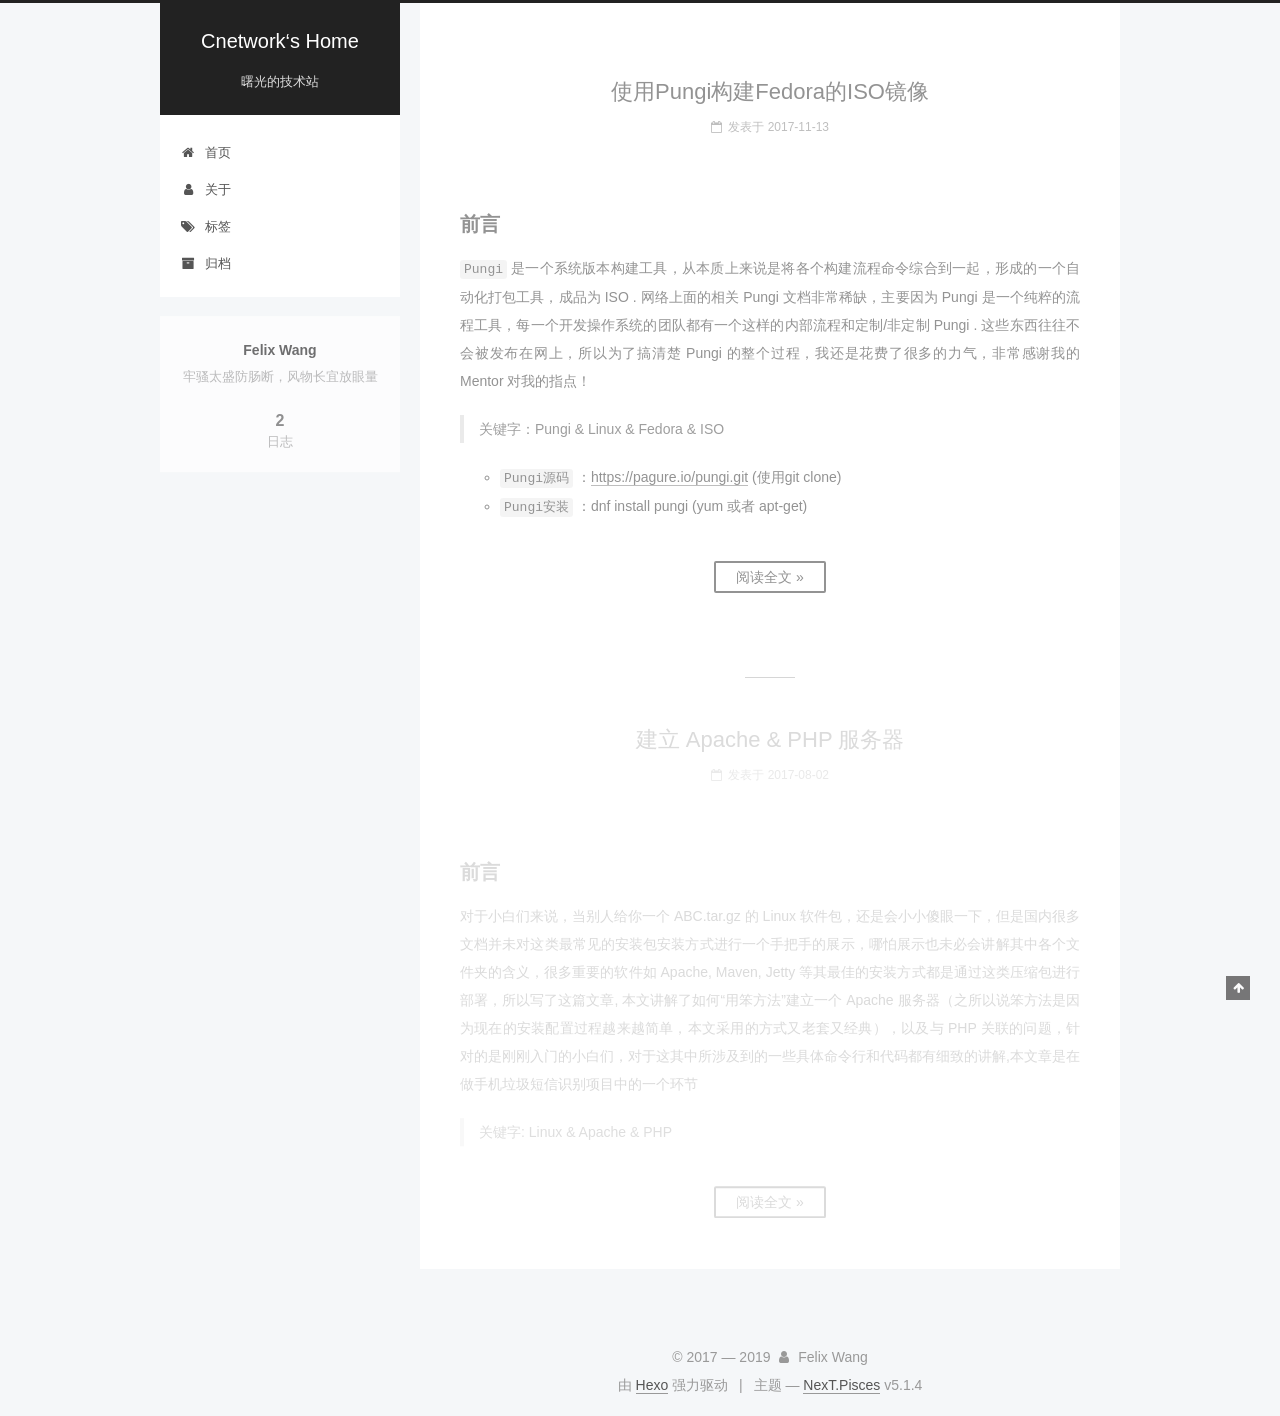
==== index.html @ e79e7ed4 "Site updated: 2019-03-30 02:14:36" ====
<!DOCTYPE html>



  


<html class="theme-next pisces use-motion" lang="zh-Hans">
<head><meta name="generator" content="Hexo 3.8.0">
  <meta charset="UTF-8">
<meta http-equiv="X-UA-Compatible" content="IE=edge">
<meta name="viewport" content="width=device-width, initial-scale=1, maximum-scale=1">
<meta name="theme-color" content="#222">









<meta http-equiv="Cache-Control" content="no-transform">
<meta http-equiv="Cache-Control" content="no-siteapp">
















  
  
  <link href="/lib/fancybox/source/jquery.fancybox.css?v=2.1.5" rel="stylesheet" type="text/css">







<link href="/lib/font-awesome/css/font-awesome.min.css?v=4.6.2" rel="stylesheet" type="text/css">

<link href="/css/main.css?v=5.1.4" rel="stylesheet" type="text/css">


  <link rel="apple-touch-icon" sizes="180x180" href="/images/apple-touch-icon-next.png?v=5.1.4">


  <link rel="icon" type="image/png" sizes="32x32" href="/images/favicon.png?v=5.1.4">


  <link rel="icon" type="image/png" sizes="16x16" href="/images/favicon.png?v=5.1.4">


  <link rel="mask-icon" href="/images/logo.svg?v=5.1.4" color="#222">





  <meta name="keywords" content="Just Run">










<meta name="description" content="牢骚太盛防肠断，风物长宜放眼量">
<meta property="og:type" content="website">
<meta property="og:title" content="Cnetwork‘s Home">
<meta property="og:url" content="http://cnetwork.github.io/index.html">
<meta property="og:site_name" content="Cnetwork‘s Home">
<meta property="og:description" content="牢骚太盛防肠断，风物长宜放眼量">
<meta property="og:locale" content="zh-Hans">
<meta name="twitter:card" content="summary">
<meta name="twitter:title" content="Cnetwork‘s Home">
<meta name="twitter:description" content="牢骚太盛防肠断，风物长宜放眼量">



<script type="text/javascript" id="hexo.configurations">
  var NexT = window.NexT || {};
  var CONFIG = {
    root: '/',
    scheme: 'Pisces',
    version: '5.1.4',
    sidebar: {"position":"left","display":"post","offset":12,"b2t":false,"scrollpercent":false,"onmobile":false},
    fancybox: true,
    tabs: true,
    motion: {"enable":true,"async":false,"transition":{"post_block":"fadeIn","post_header":"slideDownIn","post_body":"slideDownIn","coll_header":"slideLeftIn","sidebar":"slideUpIn"}},
    duoshuo: {
      userId: '0',
      author: '博主'
    },
    algolia: {
      applicationID: '',
      apiKey: '',
      indexName: '',
      hits: {"per_page":10},
      labels: {"input_placeholder":"Search for Posts","hits_empty":"We didn't find any results for the search: ${query}","hits_stats":"${hits} results found in ${time} ms"}
    }
  };
</script>



  <link rel="canonical" href="http://cnetwork.github.io/">





  <title>Cnetwork‘s Home</title>
  








</head>

<body itemscope itemtype="http://schema.org/WebPage" lang="zh-Hans">

  
  
    
  

  <div class="container sidebar-position-left 
  page-home">
    <div class="headband"></div>

    <header id="header" class="header" itemscope itemtype="http://schema.org/WPHeader">
      <div class="header-inner"><div class="site-brand-wrapper">
  <div class="site-meta ">
    

    <div class="custom-logo-site-title">
      <a href="/" class="brand" rel="start">
        <span class="logo-line-before"><i></i></span>
        <span class="site-title">Cnetwork‘s Home</span>
        <span class="logo-line-after"><i></i></span>
      </a>
    </div>
      
        <p class="site-subtitle">曙光的技术站</p>
      
  </div>

  <div class="site-nav-toggle">
    <button>
      <span class="btn-bar"></span>
      <span class="btn-bar"></span>
      <span class="btn-bar"></span>
    </button>
  </div>
</div>

<nav class="site-nav">
  

  
    <ul id="menu" class="menu">
      
        
        <li class="menu-item menu-item-home">
          <a href="/" rel="section">
            
              <i class="menu-item-icon fa fa-fw fa-home"></i> <br>
            
            首页
          </a>
        </li>
      
        
        <li class="menu-item menu-item-about">
          <a href="/about/" rel="section">
            
              <i class="menu-item-icon fa fa-fw fa-user"></i> <br>
            
            关于
          </a>
        </li>
      
        
        <li class="menu-item menu-item-tags">
          <a href="/tags/" rel="section">
            
              <i class="menu-item-icon fa fa-fw fa-tags"></i> <br>
            
            标签
          </a>
        </li>
      
        
        <li class="menu-item menu-item-archives">
          <a href="/archives/" rel="section">
            
              <i class="menu-item-icon fa fa-fw fa-archive"></i> <br>
            
            归档
          </a>
        </li>
      

      
    </ul>
  

  
</nav>



 </div>
    </header>

    <main id="main" class="main">
      <div class="main-inner">
        <div class="content-wrap">
          <div id="content" class="content">
            
  <section id="posts" class="posts-expand">
    
      

  

  
  
  

  <article class="post post-type-normal" itemscope itemtype="http://schema.org/Article">
  
  
  
  <div class="post-block">
    <link itemprop="mainEntityOfPage" href="http://cnetwork.github.io/2017/11/13/使用Pungi构建Fedora的ISO镜像/">

    <span hidden itemprop="author" itemscope itemtype="http://schema.org/Person">
      <meta itemprop="name" content="Felix Wang">
      <meta itemprop="description" content>
      <meta itemprop="image" content="/images/avatar.gif">
    </span>

    <span hidden itemprop="publisher" itemscope itemtype="http://schema.org/Organization">
      <meta itemprop="name" content="Cnetwork‘s Home">
    </span>

    
      <header class="post-header">

        
        
          <h1 class="post-title" itemprop="name headline">
                
                <a class="post-title-link" href="/2017/11/13/使用Pungi构建Fedora的ISO镜像/" itemprop="url">使用Pungi构建Fedora的ISO镜像</a></h1>
        

        <div class="post-meta">
          <span class="post-time">
            
              <span class="post-meta-item-icon">
                <i class="fa fa-calendar-o"></i>
              </span>
              
                <span class="post-meta-item-text">发表于</span>
              
              <time title="创建于" itemprop="dateCreated datePublished" datetime="2017-11-13T00:14:03+08:00">
                2017-11-13
              </time>
            

            

            
          </span>

          

          
            
          

          
          

          

          

          

        </div>
      </header>
    

    
    
    
    <div class="post-body" itemprop="articleBody">

      
      

      
        
          <h2 id="前言"><a href="#前言" class="headerlink" title="前言"></a>前言</h2><p><code>Pungi</code> 是一个系统版本构建工具，从本质上来说是将各个构建流程命令综合到一起，形成的一个自动化打包工具，成品为 ISO . 网络上面的相关 Pungi 文档非常稀缺，主要因为 Pungi 是一个纯粹的流程工具，每一个开发操作系统的团队都有一个这样的内部流程和定制/非定制 Pungi . 这些东西往往不会被发布在网上，所以为了搞清楚 Pungi 的整个过程，我还是花费了很多的力气，非常感谢我的 Mentor 对我的指点！ </p>
<blockquote>
<p>关键字：Pungi &amp; Linux &amp; Fedora &amp; ISO</p>
</blockquote>
<ul>
<li><code>Pungi源码</code> ：<a href="https://pagure.io/pungi.git" target="_blank" rel="noopener">https://pagure.io/pungi.git</a>  (使用git clone)</li>
<li><code>Pungi安装</code> ：dnf install pungi   (yum 或者 apt-get)</li>
</ul>
          <!--noindex-->
          <div class="post-button text-center">
            <a class="btn" href="/2017/11/13/使用Pungi构建Fedora的ISO镜像/#more" rel="contents">
              阅读全文 &raquo;
            </a>
          </div>
          <!--/noindex-->
        
      
    </div>
    
    
    

    

    

    

    <footer class="post-footer">
      

      

      

      
      
        <div class="post-eof"></div>
      
    </footer>
  </div>
  
  
  
  </article>


    
      

  

  
  
  

  <article class="post post-type-normal" itemscope itemtype="http://schema.org/Article">
  
  
  
  <div class="post-block">
    <link itemprop="mainEntityOfPage" href="http://cnetwork.github.io/2017/08/02/建立apache-php服务器/">

    <span hidden itemprop="author" itemscope itemtype="http://schema.org/Person">
      <meta itemprop="name" content="Felix Wang">
      <meta itemprop="description" content>
      <meta itemprop="image" content="/images/avatar.gif">
    </span>

    <span hidden itemprop="publisher" itemscope itemtype="http://schema.org/Organization">
      <meta itemprop="name" content="Cnetwork‘s Home">
    </span>

    
      <header class="post-header">

        
        
          <h1 class="post-title" itemprop="name headline">
                
                <a class="post-title-link" href="/2017/08/02/建立apache-php服务器/" itemprop="url">建立 Apache & PHP 服务器</a></h1>
        

        <div class="post-meta">
          <span class="post-time">
            
              <span class="post-meta-item-icon">
                <i class="fa fa-calendar-o"></i>
              </span>
              
                <span class="post-meta-item-text">发表于</span>
              
              <time title="创建于" itemprop="dateCreated datePublished" datetime="2017-08-02T22:42:35+08:00">
                2017-08-02
              </time>
            

            

            
          </span>

          

          
            
          

          
          

          

          

          

        </div>
      </header>
    

    
    
    
    <div class="post-body" itemprop="articleBody">

      
      

      
        
          <h2 id="前言"><a href="#前言" class="headerlink" title="前言"></a>前言</h2><p>对于小白们来说，当别人给你一个 ABC.tar.gz 的 Linux 软件包，还是会小小傻眼一下，但是国内很多文档并未对这类最常见的安装包安装方式进行一个手把手的展示，哪怕展示也未必会讲解其中各个文件夹的含义，很多重要的软件如 Apache, Maven, Jetty 等其最佳的安装方式都是通过这类压缩包进行部署，所以写了这篇文章, 本文讲解了如何“用笨方法”建立一个 Apache 服务器（之所以说笨方法是因为现在的安装配置过程越来越简单，本文采用的方式又老套又经典），以及与 PHP 关联的问题，针对的是刚刚入门的小白们，对于这其中所涉及到的一些具体命令行和代码都有细致的讲解,本文章是在做手机垃圾短信识别项目中的一个环节</p>
<blockquote>
<p>关键字: Linux &amp; Apache &amp; PHP</p>
</blockquote>
          <!--noindex-->
          <div class="post-button text-center">
            <a class="btn" href="/2017/08/02/建立apache-php服务器/#more" rel="contents">
              阅读全文 &raquo;
            </a>
          </div>
          <!--/noindex-->
        
      
    </div>
    
    
    

    

    

    

    <footer class="post-footer">
      

      

      

      
      
        <div class="post-eof"></div>
      
    </footer>
  </div>
  
  
  
  </article>


    
  </section>

  


          </div>
          


          

        </div>
        
          
  
  <div class="sidebar-toggle">
    <div class="sidebar-toggle-line-wrap">
      <span class="sidebar-toggle-line sidebar-toggle-line-first"></span>
      <span class="sidebar-toggle-line sidebar-toggle-line-middle"></span>
      <span class="sidebar-toggle-line sidebar-toggle-line-last"></span>
    </div>
  </div>

  <aside id="sidebar" class="sidebar">
    
    <div class="sidebar-inner">

      

      

      <section class="site-overview-wrap sidebar-panel sidebar-panel-active">
        <div class="site-overview">
          <div class="site-author motion-element" itemprop="author" itemscope itemtype="http://schema.org/Person">
            
              <p class="site-author-name" itemprop="name">Felix Wang</p>
              <p class="site-description motion-element" itemprop="description">牢骚太盛防肠断，风物长宜放眼量</p>
          </div>

          <nav class="site-state motion-element">

            
              <div class="site-state-item site-state-posts">
              
                <a href="/archives/">
              
                  <span class="site-state-item-count">2</span>
                  <span class="site-state-item-name">日志</span>
                </a>
              </div>
            

            

            

          </nav>

          

          

          
          

          
          

          

        </div>
      </section>

      

      

    </div>
  </aside>


        
      </div>
    </main>

    <footer id="footer" class="footer">
      <div class="footer-inner">
        <div class="copyright">&copy; 2017 &mdash; <span itemprop="copyrightYear">2019</span>
  <span class="with-love">
    <i class="fa fa-user"></i>
  </span>
  <span class="author" itemprop="copyrightHolder">Felix Wang</span>

  
</div>


  <div class="powered-by">由 <a class="theme-link" target="_blank" href="https://hexo.io">Hexo</a> 强力驱动</div>



  <span class="post-meta-divider">|</span>



  <div class="theme-info">主题 &mdash; <a class="theme-link" target="_blank" href="https://github.com/iissnan/hexo-theme-next">NexT.Pisces</a> v5.1.4</div>




        







        
      </div>
    </footer>

    
      <div class="back-to-top">
        <i class="fa fa-arrow-up"></i>
        
      </div>
    

    

  </div>

  

<script type="text/javascript">
  if (Object.prototype.toString.call(window.Promise) !== '[object Function]') {
    window.Promise = null;
  }
</script>









  












  
  
    <script type="text/javascript" src="/lib/jquery/index.js?v=2.1.3"></script>
  

  
  
    <script type="text/javascript" src="/lib/fastclick/lib/fastclick.min.js?v=1.0.6"></script>
  

  
  
    <script type="text/javascript" src="/lib/jquery_lazyload/jquery.lazyload.js?v=1.9.7"></script>
  

  
  
    <script type="text/javascript" src="/lib/velocity/velocity.min.js?v=1.2.1"></script>
  

  
  
    <script type="text/javascript" src="/lib/velocity/velocity.ui.min.js?v=1.2.1"></script>
  

  
  
    <script type="text/javascript" src="/lib/fancybox/source/jquery.fancybox.pack.js?v=2.1.5"></script>
  


  


  <script type="text/javascript" src="/js/src/utils.js?v=5.1.4"></script>

  <script type="text/javascript" src="/js/src/motion.js?v=5.1.4"></script>



  
  


  <script type="text/javascript" src="/js/src/affix.js?v=5.1.4"></script>

  <script type="text/javascript" src="/js/src/schemes/pisces.js?v=5.1.4"></script>



  

  


  <script type="text/javascript" src="/js/src/bootstrap.js?v=5.1.4"></script>



  


  




	





  





  












  





  

  

  

  
  

  

  

  

</body>
</html>
---- css/main.css ----
/* normalize.css v3.0.2 | MIT License | git.io/normalize */
html {
  font-family: sans-serif; /* 1 */
  -ms-text-size-adjust: 100%; /* 2 */
  -webkit-text-size-adjust: 100%; /* 2 */
}
body {
  margin: 0;
}
article,
aside,
details,
figcaption,
figure,
footer,
header,
hgroup,
main,
menu,
nav,
section,
summary {
  display: block;
}
audio,
canvas,
progress,
video {
  display: inline-block; /* 1 */
  vertical-align: baseline; /* 2 */
}
audio:not([controls]) {
  display: none;
  height: 0;
}
[hidden],
template {
  display: none;
}
a {
  background-color: transparent;
}
a:active,
a:hover {
  outline: 0;
}
abbr[title] {
  border-bottom: 1px dotted;
}
b,
strong {
  font-weight: bold;
}
dfn {
  font-style: italic;
}
h1 {
  font-size: 2em;
  margin: 0.67em 0;
}
mark {
  background: #ff0;
  color: #000;
}
small {
  font-size: 80%;
}
sub,
sup {
  font-size: 75%;
  line-height: 0;
  position: relative;
  vertical-align: baseline;
}
sup {
  top: -0.5em;
}
sub {
  bottom: -0.25em;
}
img {
  border: 0;
}
svg:not(:root) {
  overflow: hidden;
}
figure {
  margin: 1em 40px;
}
hr {
  -moz-box-sizing: content-box;
  box-sizing: content-box;
  height: 0;
}
pre {
  overflow: auto;
}
code,
kbd,
pre,
samp {
  font-family: monospace, monospace;
  font-size: 1em;
}
button,
input,
optgroup,
select,
textarea {
  color: inherit; /* 1 */
  font: inherit; /* 2 */
  margin: 0; /* 3 */
}
button {
  overflow: visible;
}
button,
select {
  text-transform: none;
}
button,
html input[type="button"],
input[type="reset"],
input[type="submit"] {
  -webkit-appearance: button; /* 2 */
  cursor: pointer; /* 3 */
}
button[disabled],
html input[disabled] {
  cursor: default;
}
button::-moz-focus-inner,
input::-moz-focus-inner {
  border: 0;
  padding: 0;
}
input {
  line-height: normal;
}
input[type="checkbox"],
input[type="radio"] {
  box-sizing: border-box; /* 1 */
  padding: 0; /* 2 */
}
input[type="number"]::-webkit-inner-spin-button,
input[type="number"]::-webkit-outer-spin-button {
  height: auto;
}
input[type="search"] {
  -webkit-appearance: textfield; /* 1 */
  -moz-box-sizing: content-box;
  -webkit-box-sizing: content-box; /* 2 */
  box-sizing: content-box;
}
input[type="search"]::-webkit-search-cancel-button,
input[type="search"]::-webkit-search-decoration {
  -webkit-appearance: none;
}
fieldset {
  border: 1px solid #c0c0c0;
  margin: 0 2px;
  padding: 0.35em 0.625em 0.75em;
}
legend {
  border: 0; /* 1 */
  padding: 0; /* 2 */
}
textarea {
  overflow: auto;
}
optgroup {
  font-weight: bold;
}
table {
  border-collapse: collapse;
  border-spacing: 0;
}
td,
th {
  padding: 0;
}
::selection {
  background: #262a30;
  color: #fff;
}
body {
  position: relative;
  font-family: 'Lato', "PingFang SC", "Microsoft YaHei", sans-serif;
  font-size: 14px;
  line-height: 2;
  color: #555;
  background: #f5f7f9;
}
@media (max-width: 767px) {
  body {
    padding-right: 0 !important;
  }
}
@media (min-width: 768px) and (max-width: 991px) {
  body {
    padding-right: 0 !important;
  }
}
@media (min-width: 1600px) {
  body {
    font-size: 16px;
  }
}
h1,
h2,
h3,
h4,
h5,
h6 {
  margin: 0;
  padding: 0;
  font-weight: bold;
  line-height: 1.5;
  font-family: 'Lato', "PingFang SC", "Microsoft YaHei", sans-serif;
}
h2,
h3,
h4,
h5,
h6 {
  margin: 20px 0 15px;
}
h1 {
  font-size: 22px;
}
@media (max-width: 767px) {
  h1 {
    font-size: 18px;
  }
}
h2 {
  font-size: 20px;
}
@media (max-width: 767px) {
  h2 {
    font-size: 16px;
  }
}
h3 {
  font-size: 18px;
}
@media (max-width: 767px) {
  h3 {
    font-size: 14px;
  }
}
h4 {
  font-size: 16px;
}
@media (max-width: 767px) {
  h4 {
    font-size: 12px;
  }
}
h5 {
  font-size: 14px;
}
@media (max-width: 767px) {
  h5 {
    font-size: 10px;
  }
}
h6 {
  font-size: 12px;
}
@media (max-width: 767px) {
  h6 {
    font-size: 8px;
  }
}
p {
  margin: 0 0 20px 0;
}
a {
  color: #555;
  text-decoration: none;
  outline: none;
  border-bottom: 1px solid #999;
  word-wrap: break-word;
}
a:hover {
  color: #222;
  border-bottom-color: #222;
}
blockquote {
  margin: 0;
  padding: 0;
}
img {
  display: block;
  margin: auto;
  max-width: 100%;
  height: auto;
}
hr {
  margin: 40px 0;
  height: 3px;
  border: none;
  background-color: #ddd;
  background-image: repeating-linear-gradient(-45deg, #fff, #fff 4px, transparent 4px, transparent 8px);
}
blockquote {
  padding: 0 15px;
  color: #666;
  border-left: 4px solid #ddd;
}
blockquote cite::before {
  content: "-";
  padding: 0 5px;
}
dt {
  font-weight: 700;
}
dd {
  margin: 0;
  padding: 0;
}
kbd {
  border: 1px solid #ccc;
  border-radius: 0.2em;
  box-shadow: 0.1em 0.1em 0.2em rgba(0,0,0,0.1);
  background-color: #f9f9f9;
  font-family: inherit;
  background-image: -webkit-linear-gradient(top, #eee, #fff, #eee);
  padding: 0.1em 0.3em;
  white-space: nowrap;
}
.text-left {
  text-align: left;
}
.text-center {
  text-align: center;
}
.text-right {
  text-align: right;
}
.text-justify {
  text-align: justify;
}
.text-nowrap {
  white-space: nowrap;
}
.text-lowercase {
  text-transform: lowercase;
}
.text-uppercase {
  text-transform: uppercase;
}
.text-capitalize {
  text-transform: capitalize;
}
.center-block {
  display: block;
  margin-left: auto;
  margin-right: auto;
}
.clearfix:before,
.clearfix:after {
  content: " ";
  display: table;
}
.clearfix:after {
  clear: both;
}
.pullquote {
  width: 45%;
}
.pullquote.left {
  float: left;
  margin-left: 5px;
  margin-right: 10px;
}
.pullquote.right {
  float: right;
  margin-left: 10px;
  margin-right: 5px;
}
.affix.affix.affix {
  position: fixed;
}
.translation {
  margin-top: -20px;
  font-size: 14px;
  color: #999;
}
.scrollbar-measure {
  width: 100px;
  height: 100px;
  overflow: scroll;
  position: absolute;
  top: -9999px;
}
.use-motion .motion-element {
  opacity: 0;
}
table {
  margin: 20px 0;
  width: 100%;
  border-collapse: collapse;
  border-spacing: 0;
  border: 1px solid #ddd;
  font-size: 14px;
  table-layout: fixed;
  word-wrap: break-all;
}
table>tbody>tr:nth-of-type(odd) {
  background-color: #f9f9f9;
}
table>tbody>tr:hover {
  background-color: #f5f5f5;
}
caption,
th,
td {
  padding: 8px;
  text-align: left;
  vertical-align: middle;
  font-weight: normal;
}
th,
td {
  border-bottom: 3px solid #ddd;
  border-right: 1px solid #eee;
}
th {
  padding-bottom: 10px;
  font-weight: 700;
}
td {
  border-bottom-width: 1px;
}
html,
body {
  height: 100%;
}
.container {
  position: relative;
  min-height: 100%;
}
.header-inner {
  margin: 0 auto;
  padding: 100px 0 70px;
  width: 700px;
}
@media (min-width: 1600px) {
  .container .header-inner {
    width: 900px;
  }
}
.main {
  padding-bottom: 150px;
}
.main-inner {
  margin: 0 auto;
  width: 700px;
}
@media (min-width: 1600px) {
  .container .main-inner {
    width: 900px;
  }
}
.footer {
  position: absolute;
  left: 0;
  bottom: 0;
  width: 100%;
  min-height: 50px;
}
.footer-inner {
  box-sizing: border-box;
  margin: 20px auto;
  width: 700px;
}
@media (min-width: 1600px) {
  .container .footer-inner {
    width: 900px;
  }
}
pre,
.highlight {
  overflow: auto;
  margin: 20px 0;
  padding: 0;
  font-size: 13px;
  color: #4d4d4c;
  background: #f7f7f7;
  line-height: 1.6;
}
pre,
code {
  font-family: consolas, Menlo, "PingFang SC", "Microsoft YaHei", monospace;
}
code {
  padding: 2px 4px;
  word-wrap: break-word;
  color: #555;
  background: #eee;
  border-radius: 3px;
  font-size: 13px;
}
pre {
  padding: 10px;
}
pre code {
  padding: 0;
  color: #4d4d4c;
  background: none;
  text-shadow: none;
}
.highlight {
  border-radius: 1px;
}
.highlight pre {
  border: none;
  margin: 0;
  padding: 10px 0;
}
.highlight table {
  margin: 0;
  width: auto;
  border: none;
}
.highlight td {
  border: none;
  padding: 0;
}
.highlight figcaption {
  font-size: 1em;
  color: #4d4d4c;
  line-height: 1em;
  margin-bottom: 1em;
}
.highlight figcaption:before,
.highlight figcaption:after {
  content: " ";
  display: table;
}
.highlight figcaption:after {
  clear: both;
}
.highlight figcaption a {
  float: right;
  color: #4d4d4c;
}
.highlight figcaption a:hover {
  border-bottom-color: #4d4d4c;
}
.highlight .gutter pre {
  padding-left: 10px;
  padding-right: 10px;
  color: #869194;
  text-align: right;
  background-color: #eff2f3;
}
.highlight .code pre {
  width: 100%;
  padding-left: 10px;
  padding-right: 10px;
  background-color: #f7f7f7;
}
.highlight .line {
  height: 20px;
}
.gutter {
  -webkit-user-select: none;
  -moz-user-select: none;
  -ms-user-select: none;
  user-select: none;
}
.gist table {
  width: auto;
}
.gist table td {
  border: none;
}
pre .deletion {
  background: #fdd;
}
pre .addition {
  background: #dfd;
}
pre .meta {
  color: #8959a8;
}
pre .comment {
  color: #8e908c;
}
pre .variable,
pre .attribute,
pre .tag,
pre .regexp,
pre .ruby .constant,
pre .xml .tag .title,
pre .xml .pi,
pre .xml .doctype,
pre .html .doctype,
pre .css .id,
pre .css .class,
pre .css .pseudo {
  color: #c82829;
}
pre .number,
pre .preprocessor,
pre .built_in,
pre .literal,
pre .params,
pre .constant,
pre .command {
  color: #f5871f;
}
pre .ruby .class .title,
pre .css .rules .attribute,
pre .string,
pre .value,
pre .inheritance,
pre .header,
pre .ruby .symbol,
pre .xml .cdata,
pre .special,
pre .number,
pre .formula {
  color: #718c00;
}
pre .title,
pre .css .hexcolor {
  color: #3e999f;
}
pre .function,
pre .python .decorator,
pre .python .title,
pre .ruby .function .title,
pre .ruby .title .keyword,
pre .perl .sub,
pre .javascript .title,
pre .coffeescript .title {
  color: #4271ae;
}
pre .keyword,
pre .javascript .function {
  color: #8959a8;
}
.full-image.full-image.full-image.full-image {
  border: none;
  max-width: 100%;
  width: auto;
  margin: 20px auto 25px;
}
@media (min-width: 992px) {
  .full-image.full-image.full-image.full-image {
    max-width: none;
    width: 118%;
    margin: 0 -9%;
  }
}
.blockquote-center,
.page-home .post-type-quote blockquote,
.page-post-detail .post-type-quote blockquote {
  position: relative;
  margin: 40px 0;
  padding: 0;
  border-left: none;
  text-align: center;
}
.blockquote-center::before,
.page-home .post-type-quote blockquote::before,
.page-post-detail .post-type-quote blockquote::before,
.blockquote-center::after,
.page-home .post-type-quote blockquote::after,
.page-post-detail .post-type-quote blockquote::after {
  position: absolute;
  content: ' ';
  display: block;
  width: 100%;
  height: 24px;
  opacity: 0.2;
  background-repeat: no-repeat;
  background-position: 0 -6px;
  background-size: 22px 22px;
}
.blockquote-center::before,
.page-home .post-type-quote blockquote::before,
.page-post-detail .post-type-quote blockquote::before {
  top: -20px;
  background-image: url("../images/quote-l.svg");
  border-top: 1px solid #ccc;
}
.blockquote-center::after,
.page-home .post-type-quote blockquote::after,
.page-post-detail .post-type-quote blockquote::after {
  bottom: -20px;
  background-image: url("../images/quote-r.svg");
  border-bottom: 1px solid #ccc;
  background-position: 100% 8px;
}
.blockquote-center p,
.page-home .post-type-quote blockquote p,
.page-post-detail .post-type-quote blockquote p,
.blockquote-center div,
.page-home .post-type-quote blockquote div,
.page-post-detail .post-type-quote blockquote div {
  text-align: center;
}
.post .post-body .group-picture img {
  box-sizing: border-box;
  padding: 0 3px;
  border: none;
}
.post .group-picture-row {
  overflow: hidden;
  margin-top: 6px;
}
.post .group-picture-row:first-child {
  margin-top: 0;
}
.post .group-picture-column {
  float: left;
}
.page-post-detail .post-body .group-picture-column {
  float: none;
  margin-top: 10px;
  width: auto !important;
}
.page-post-detail .post-body .group-picture-column img {
  margin: 0 auto;
}
.page-archive .group-picture-container {
  overflow: hidden;
}
.page-archive .group-picture-row {
  float: left;
}
.page-archive .group-picture-row:first-child {
  margin-top: 6px;
}
.page-archive .group-picture-column {
  max-width: 150px;
  max-height: 150px;
}
.post-body .note {
  position: relative;
  padding: 15px;
  margin-bottom: 20px;
  border: 1px solid #eee;
  border-left-width: 5px;
  border-radius: 3px;
}
.post-body .note h2,
.post-body .note h3,
.post-body .note h4,
.post-body .note h5,
.post-body .note h6 {
  margin-top: 0;
  margin-bottom: 0;
  border-bottom: initial;
  padding-top: 0 !important;
}
.post-body .note p:first-child,
.post-body .note ul:first-child,
.post-body .note ol:first-child,
.post-body .note table:first-child,
.post-body .note pre:first-child,
.post-body .note blockquote:first-child {
  margin-top: 0;
}
.post-body .note p:last-child,
.post-body .note ul:last-child,
.post-body .note ol:last-child,
.post-body .note table:last-child,
.post-body .note pre:last-child,
.post-body .note blockquote:last-child {
  margin-bottom: 0;
}
.post-body .note.default {
  border-left-color: #777;
}
.post-body .note.default h2,
.post-body .note.default h3,
.post-body .note.default h4,
.post-body .note.default h5,
.post-body .note.default h6 {
  color: #777;
}
.post-body .note.primary {
  border-left-color: #6f42c1;
}
.post-body .note.primary h2,
.post-body .note.primary h3,
.post-body .note.primary h4,
.post-body .note.primary h5,
.post-body .note.primary h6 {
  color: #6f42c1;
}
.post-body .note.info {
  border-left-color: #428bca;
}
.post-body .note.info h2,
.post-body .note.info h3,
.post-body .note.info h4,
.post-body .note.info h5,
.post-body .note.info h6 {
  color: #428bca;
}
.post-body .note.success {
  border-left-color: #5cb85c;
}
.post-body .note.success h2,
.post-body .note.success h3,
.post-body .note.success h4,
.post-body .note.success h5,
.post-body .note.success h6 {
  color: #5cb85c;
}
.post-body .note.warning {
  border-left-color: #f0ad4e;
}
.post-body .note.warning h2,
.post-body .note.warning h3,
.post-body .note.warning h4,
.post-body .note.warning h5,
.post-body .note.warning h6 {
  color: #f0ad4e;
}
.post-body .note.danger {
  border-left-color: #d9534f;
}
.post-body .note.danger h2,
.post-body .note.danger h3,
.post-body .note.danger h4,
.post-body .note.danger h5,
.post-body .note.danger h6 {
  color: #d9534f;
}
.post-body .label {
  display: inline;
  padding: 0 2px;
  white-space: nowrap;
}
.post-body .label.default {
  background-color: #f0f0f0;
}
.post-body .label.primary {
  background-color: #efe6f7;
}
.post-body .label.info {
  background-color: #e5f2f8;
}
.post-body .label.success {
  background-color: #e7f4e9;
}
.post-body .label.warning {
  background-color: #fcf6e1;
}
.post-body .label.danger {
  background-color: #fae8eb;
}
.post-body .tabs {
  position: relative;
  display: block;
  margin-bottom: 20px;
  padding-top: 10px;
}
.post-body .tabs ul.nav-tabs {
  margin: 0;
  padding: 0;
  display: flex;
  margin-bottom: -1px;
}
@media (max-width: 413px) {
  .post-body .tabs ul.nav-tabs {
    display: block;
    margin-bottom: 5px;
  }
}
.post-body .tabs ul.nav-tabs li.tab {
  list-style-type: none !important;
  margin: 0 0.25em 0 0;
  border-top: 3px solid transparent;
  border-left: 1px solid transparent;
  border-right: 1px solid transparent;
}
@media (max-width: 413px) {
  .post-body .tabs ul.nav-tabs li.tab {
    margin: initial;
    border-top: 1px solid transparent;
    border-left: 3px solid transparent;
    border-right: 1px solid transparent;
    border-bottom: 1px solid transparent;
  }
}
.post-body .tabs ul.nav-tabs li.tab a {
  outline: 0;
  border-bottom: initial;
  display: block;
  line-height: 1.8em;
  padding: 0.25em 0.75em;
  transition-duration: 0.2s;
  transition-timing-function: ease-out;
  transition-delay: 0s;
}
.post-body .tabs ul.nav-tabs li.tab a i {
  width: 1.285714285714286em;
}
.post-body .tabs ul.nav-tabs li.tab.active {
  border-top: 3px solid #fc6423;
  border-left: 1px solid #ddd;
  border-right: 1px solid #ddd;
  background-color: #fff;
}
@media (max-width: 413px) {
  .post-body .tabs ul.nav-tabs li.tab.active {
    border-top: 1px solid #ddd;
    border-left: 3px solid #fc6423;
    border-right: 1px solid #ddd;
    border-bottom: 1px solid #ddd;
  }
}
.post-body .tabs ul.nav-tabs li.tab.active a {
  cursor: default;
  color: #555;
}
.post-body .tabs .tab-content {
  background-color: #fff;
}
.post-body .tabs .tab-content .tab-pane {
  border: 1px solid #ddd;
  padding: 20px 20px 0 20px;
}
.post-body .tabs .tab-content .tab-pane:not(.active) {
  display: none !important;
}
.post-body .tabs .tab-content .tab-pane.active {
  display: block !important;
}
.btn {
  display: inline-block;
  padding: 0 20px;
  font-size: 14px;
  color: #555;
  background: #fff;
  border: 2px solid #555;
  text-decoration: none;
  border-radius: 2px;
  transition-property: background-color;
  transition-duration: 0.2s;
  transition-timing-function: ease-in-out;
  transition-delay: 0s;
  line-height: 2;
}
.btn:hover {
  border-color: #222;
  color: #fff;
  background: #222;
}
.btn +.btn {
  margin: 0 0 8px 8px;
}
.btn .fa-fw {
  width: 1.285714285714286em;
  text-align: left;
}
.btn-bar {
  display: block;
  width: 22px;
  height: 2px;
  background: #555;
  border-radius: 1px;
}
.btn-bar+.btn-bar {
  margin-top: 4px;
}
.pagination {
  margin: 120px 0 40px;
  text-align: center;
  border-top: 1px solid #eee;
}
.page-number-basic,
.pagination .prev,
.pagination .next,
.pagination .page-number,
.pagination .space {
  display: inline-block;
  position: relative;
  top: -1px;
  margin: 0 10px;
  padding: 0 11px;
}
@media (max-width: 767px) {
  .page-number-basic,
  .pagination .prev,
  .pagination .next,
  .pagination .page-number,
  .pagination .space {
    margin: 0 5px;
  }
}
.pagination .prev,
.pagination .next,
.pagination .page-number {
  border-bottom: 0;
  border-top: 1px solid #eee;
  transition-property: border-color;
  transition-duration: 0.2s;
  transition-timing-function: ease-in-out;
  transition-delay: 0s;
}
.pagination .prev:hover,
.pagination .next:hover,
.pagination .page-number:hover {
  border-top-color: #222;
}
.pagination .space {
  padding: 0;
  margin: 0;
}
.pagination .prev {
  margin-left: 0;
}
.pagination .next {
  margin-right: 0;
}
.pagination .page-number.current {
  color: #fff;
  background: #ccc;
  border-top-color: #ccc;
}
@media (max-width: 767px) {
  .pagination {
    border-top: none;
  }
  .pagination .prev,
  .pagination .next,
  .pagination .page-number {
    margin-bottom: 10px;
    border-top: 0;
    border-bottom: 1px solid #eee;
    padding: 0 10px;
  }
  .pagination .prev:hover,
  .pagination .next:hover,
  .pagination .page-number:hover {
    border-bottom-color: #222;
  }
}
.comments {
  margin: 60px 20px 0;
}
.tag-cloud {
  text-align: center;
}
.tag-cloud a {
  display: inline-block;
  margin: 10px;
}
.back-to-top {
  box-sizing: border-box;
  position: fixed;
  bottom: -100px;
  right: 30px;
  z-index: 1050;
  padding: 0 6px;
  width: 24px;
  background: #222;
  font-size: 12px;
  opacity: 0.6;
  color: #fff;
  cursor: pointer;
  text-align: center;
  -webkit-transform: translateZ(0);
  transition-property: bottom;
  transition-duration: 0.2s;
  transition-timing-function: ease-in-out;
  transition-delay: 0s;
}
@media (min-width: 768px) and (max-width: 991px) {
  .back-to-top {
    display: none !important;
  }
}
@media (max-width: 767px) {
  .back-to-top {
    display: none !important;
  }
}
.back-to-top.back-to-top-on {
  bottom: 30px;
}
.header {
  background: transparent;
}
.header-inner {
  position: relative;
}
.headband {
  height: 3px;
  background: #222;
}
.site-meta {
  margin: 0;
  text-align: center;
}
@media (max-width: 767px) {
  .site-meta {
    text-align: center;
  }
}
.brand {
  position: relative;
  display: inline-block;
  padding: 0 40px;
  color: #fff;
  background: #222;
  border-bottom: none;
}
.brand:hover {
  color: #fff;
}
.logo {
  display: inline-block;
  margin-right: 5px;
  line-height: 36px;
  vertical-align: top;
}
.site-title {
  display: inline-block;
  vertical-align: top;
  line-height: 36px;
  font-size: 20px;
  font-weight: normal;
  font-family: 'Lato', "PingFang SC", "Microsoft YaHei", sans-serif;
}
.site-subtitle {
  margin-top: 10px;
  font-size: 13px;
  color: #ddd;
}
.use-motion .brand {
  opacity: 0;
}
.use-motion .logo,
.use-motion .site-title,
.use-motion .site-subtitle {
  opacity: 0;
  position: relative;
  top: -10px;
}
.site-nav-toggle {
  display: none;
  position: absolute;
  top: 10px;
  left: 10px;
}
@media (max-width: 767px) {
  .site-nav-toggle {
    display: block;
  }
}
.site-nav-toggle button {
  margin-top: 2px;
  padding: 9px 10px;
  background: transparent;
  border: none;
}
@media (max-width: 767px) {
  .site-nav {
    display: none;
    margin: 0 -10px;
    padding: 0 10px;
    clear: both;
    border-top: 1px solid #ddd;
  }
}
@media (min-width: 768px) and (max-width: 991px) {
  .site-nav {
    display: block !important;
  }
}
@media (min-width: 992px) {
  .site-nav {
    display: block !important;
  }
}
.menu {
  margin-top: 20px;
  padding-left: 0;
  text-align: center;
}
.menu .menu-item {
  display: inline-block;
  margin: 0 10px;
  list-style: none;
}
@media screen and (max-width: 767px) {
  .menu .menu-item {
    margin-top: 10px;
  }
}
.menu .menu-item a {
  display: block;
  font-size: 13px;
  line-height: inherit;
  border-bottom: 1px solid transparent;
  transition-property: border-color;
  transition-duration: 0.2s;
  transition-timing-function: ease-in-out;
  transition-delay: 0s;
}
.menu .menu-item a:hover,
.menu-item-active a {
  border-bottom-color: #222;
}
.menu .menu-item .fa {
  margin-right: 5px;
}
.use-motion .menu-item {
  opacity: 0;
}
.post-body {
  font-family: 'Lato', "PingFang SC", "Microsoft YaHei", sans-serif;
}
@media (max-width: 767px) {
  .post-body {
    word-break: break-word;
  }
}
.post-body .fancybox img {
  display: block !important;
  margin: 0 auto;
  cursor: pointer;
  cursor: zoom-in;
  cursor: -webkit-zoom-in;
}
.post-body .image-caption,
.post-body .figure .caption {
  margin: -20px auto 15px;
  text-align: center;
  font-size: 14px;
  color: #999;
  font-weight: bold;
  line-height: 1;
}
.post-sticky-flag {
  display: inline-block;
  font-size: 16px;
  -ms-transform: rotate(30deg);
  -webkit-transform: rotate(30deg);
  -moz-transform: rotate(30deg);
  -ms-transform: rotate(30deg);
  -o-transform: rotate(30deg);
  transform: rotate(30deg);
}
.use-motion .post-block,
.use-motion .pagination,
.use-motion .comments {
  opacity: 0;
}
.use-motion .post-header {
  opacity: 0;
}
.use-motion .post-body {
  opacity: 0;
}
.use-motion .collection-title {
  opacity: 0;
}
.posts-expand {
  padding-top: 40px;
}
@media (max-width: 767px) {
  .posts-expand {
    margin: 0 20px;
  }
  .post-body pre .gutter pre {
    padding-right: 10px;
  }
  .post-body .highlight {
    margin-left: 0px;
    margin-right: 0px;
    padding: 0;
  }
  .post-body .highlight .gutter pre {
    padding-right: 10px;
  }
}
@media (min-width: 992px) {
  .posts-expand .post-body {
    text-align: justify;
  }
}
.posts-expand .post-body h2,
.posts-expand .post-body h3,
.posts-expand .post-body h4,
.posts-expand .post-body h5,
.posts-expand .post-body h6 {
  padding-top: 10px;
}
.posts-expand .post-body h2 .header-anchor,
.posts-expand .post-body h3 .header-anchor,
.posts-expand .post-body h4 .header-anchor,
.posts-expand .post-body h5 .header-anchor,
.posts-expand .post-body h6 .header-anchor {
  float: right;
  margin-left: 10px;
  color: #ccc;
  border-bottom-style: none;
  visibility: hidden;
}
.posts-expand .post-body h2 .header-anchor:hover,
.posts-expand .post-body h3 .header-anchor:hover,
.posts-expand .post-body h4 .header-anchor:hover,
.posts-expand .post-body h5 .header-anchor:hover,
.posts-expand .post-body h6 .header-anchor:hover {
  color: inherit;
}
.posts-expand .post-body h2:hover .header-anchor,
.posts-expand .post-body h3:hover .header-anchor,
.posts-expand .post-body h4:hover .header-anchor,
.posts-expand .post-body h5:hover .header-anchor,
.posts-expand .post-body h6:hover .header-anchor {
  visibility: visible;
}
.posts-expand .post-body ul li {
  list-style: circle;
}
.posts-expand .post-body img {
  box-sizing: border-box;
  margin: auto;
  padding: 3px;
  border: 1px solid #ddd;
}
.posts-expand .post-body .fancybox img {
  margin: 0 auto 25px;
}
@media (max-width: 767px) {
  .posts-collapse {
    margin: 0 20px;
  }
  .posts-collapse .post-title,
  .posts-collapse .post-meta {
    display: block;
    width: auto;
    text-align: left;
  }
}
.posts-collapse {
  position: relative;
  z-index: 1010;
  margin-left: 55px;
}
.posts-collapse::after {
  content: " ";
  position: absolute;
  top: 20px;
  left: 0;
  margin-left: -2px;
  width: 4px;
  height: 100%;
  background: #f5f5f5;
  z-index: -1;
}
@media (max-width: 767px) {
  .posts-collapse {
    margin: 0 20px;
  }
}
.posts-collapse .collection-title {
  position: relative;
  margin: 60px 0;
}
.posts-collapse .collection-title h1,
.posts-collapse .collection-title h2 {
  margin-left: 20px;
}
.posts-collapse .collection-title small {
  color: #bbb;
  margin-left: 5px;
}
.posts-collapse .collection-title::before {
  content: " ";
  position: absolute;
  left: 0;
  top: 50%;
  margin-left: -4px;
  margin-top: -4px;
  width: 8px;
  height: 8px;
  background: #bbb;
  border-radius: 50%;
}
.posts-collapse .post {
  margin: 30px 0;
}
.posts-collapse .post-header {
  position: relative;
  transition-duration: 0.2s;
  transition-timing-function: ease-in-out;
  transition-delay: 0s;
  transition-property: border;
  border-bottom: 1px dashed #ccc;
}
.posts-collapse .post-header::before {
  content: " ";
  position: absolute;
  left: 0;
  top: 12px;
  width: 6px;
  height: 6px;
  margin-left: -4px;
  background: #bbb;
  border-radius: 50%;
  border: 1px solid #fff;
  transition-duration: 0.2s;
  transition-timing-function: ease-in-out;
  transition-delay: 0s;
  transition-property: background;
}
.posts-collapse .post-header:hover {
  border-bottom-color: #666;
}
.posts-collapse .post-header:hover::before {
  background: #222;
}
.posts-collapse .post-meta {
  position: absolute;
  font-size: 12px;
  left: 20px;
  top: 5px;
}
.posts-collapse .post-comments-count {
  display: none;
}
.posts-collapse .post-title {
  margin-left: 60px;
  font-size: 16px;
  font-weight: normal;
  line-height: inherit;
}
.posts-collapse .post-title::after {
  margin-left: 3px;
  opacity: 0.6;
}
.posts-collapse .post-title a {
  color: #666;
  border-bottom: none;
}
.page-home .post-type-quote .post-header,
.page-post-detail .post-type-quote .post-header,
.page-home .post-type-quote .post-tags,
.page-post-detail .post-type-quote .post-tags {
  display: none;
}
.posts-expand .post-title {
  text-align: center;
  word-break: break-word;
  font-weight: 400;
}
.posts-expand .post-title-link {
  display: inline-block;
  position: relative;
  color: #555;
  border-bottom: none;
  line-height: 1.2;
  vertical-align: top;
}
.posts-expand .post-title-link::before {
  content: "";
  position: absolute;
  width: 100%;
  height: 2px;
  bottom: 0;
  left: 0;
  background-color: #000;
  visibility: hidden;
  -webkit-transform: scaleX(0);
  -moz-transform: scaleX(0);
  -ms-transform: scaleX(0);
  -o-transform: scaleX(0);
  transform: scaleX(0);
  transition-duration: 0.2s;
  transition-timing-function: ease-in-out;
  transition-delay: 0s;
}
.posts-expand .post-title-link:hover::before {
  visibility: visible;
  -webkit-transform: scaleX(1);
  -moz-transform: scaleX(1);
  -ms-transform: scaleX(1);
  -o-transform: scaleX(1);
  transform: scaleX(1);
}
.posts-expand .post-title-link .fa {
  font-size: 16px;
}
.posts-expand .post-meta {
  margin: 3px 0 60px 0;
  color: #999;
  font-family: 'Lato', "PingFang SC", "Microsoft YaHei", sans-serif;
  font-size: 12px;
  text-align: center;
}
.posts-expand .post-meta .post-category-list {
  display: inline-block;
  margin: 0;
  padding: 3px;
}
.posts-expand .post-meta .post-category-list-link {
  color: #999;
}
.posts-expand .post-meta .post-description {
  font-size: 14px;
  margin-top: 2px;
}
.post-meta-divider {
  margin: 0 0.5em;
}
.post-meta-item-icon {
  margin-right: 3px;
}
@media (min-width: 768px) and (max-width: 991px) {
  .post-meta-item-icon {
    display: inline-block;
  }
}
@media (max-width: 767px) {
  .post-meta-item-icon {
    display: inline-block;
  }
}
@media (min-width: 768px) and (max-width: 991px) {
  .post-meta-item-text {
    display: none;
  }
}
@media (max-width: 767px) {
  .post-meta-item-text {
    display: none;
  }
}
@media (max-width: 767px) {
  .posts-expand .post-comments-count {
    display: none;
  }
}
.post-button {
  margin-top: 40px;
}
.posts-expand .post-tags {
  margin-top: 40px;
  text-align: center;
}
.posts-expand .post-tags a {
  display: inline-block;
  margin-right: 10px;
  font-size: 13px;
}
.post-nav {
  display: table;
  margin-top: 15px;
  width: 100%;
  border-top: 1px solid #eee;
}
.post-nav-divider {
  display: table-cell;
  width: 10%;
}
.post-nav-item {
  display: table-cell;
  padding: 10px 0 0 0;
  width: 45%;
  vertical-align: top;
}
.post-nav-item a {
  position: relative;
  display: block;
  line-height: 25px;
  font-size: 14px;
  color: #555;
  border-bottom: none;
}
.post-nav-item a:hover {
  color: #222;
  border-bottom: none;
}
.post-nav-item a:active {
  top: 2px;
}
.post-nav-item .fa {
  position: absolute;
  top: 8px;
  left: 0;
  font-size: 12px;
}
.post-nav-next a {
  padding-left: 15px;
}
.post-nav-prev {
  text-align: right;
}
.post-nav-prev a {
  padding-right: 15px;
}
.post-nav-prev .fa {
  right: 0;
  left: auto;
}
.posts-expand .post-eof {
  display: block;
  margin: 80px auto 60px;
  width: 8%;
  height: 1px;
  background: #ccc;
  text-align: center;
}
.post:last-child .post-eof.post-eof.post-eof {
  display: none;
}
.post-gallery {
  display: table;
  table-layout: fixed;
  width: 100%;
  border-collapse: separate;
}
.post-gallery-row {
  display: table-row;
}
.post-gallery .post-gallery-img {
  display: table-cell;
  text-align: center;
  vertical-align: middle;
  border: none;
}
.post-gallery .post-gallery-img img {
  max-width: 100%;
  max-height: 100%;
  border: none;
}
.fancybox-close,
.fancybox-close:hover {
  border: none;
}
.rtl.post-body p,
.rtl.post-body a,
.rtl.post-body h1,
.rtl.post-body h2,
.rtl.post-body h3,
.rtl.post-body h4,
.rtl.post-body h5,
.rtl.post-body h6,
.rtl.post-body li,
.rtl.post-body ul,
.rtl.post-body ol {
  direction: rtl;
  font-family: UKIJ Ekran;
}
.rtl.post-title {
  font-family: UKIJ Ekran;
}
.sidebar {
  position: fixed;
  right: 0;
  top: 0;
  bottom: 0;
  width: 0;
  z-index: 1040;
  box-shadow: inset 0 2px 6px #000;
  background: #222;
  -webkit-transform: translateZ(0);
}
.sidebar a {
  color: #999;
  border-bottom-color: #555;
}
.sidebar a:hover {
  color: #eee;
}
@media (min-width: 768px) and (max-width: 991px) {
  .sidebar {
    display: none !important;
  }
}
@media (max-width: 767px) {
  .sidebar {
    display: none !important;
  }
}
.sidebar-inner {
  position: relative;
  padding: 20px 10px;
  color: #999;
  text-align: center;
}
.site-overview-wrap {
  overflow: hidden;
}
.site-overview {
  overflow-y: auto;
  overflow-x: hidden;
}
.sidebar-toggle {
  position: fixed;
  right: 30px;
  bottom: 45px;
  width: 14px;
  height: 14px;
  padding: 5px;
  background: #222;
  line-height: 0;
  z-index: 1050;
  cursor: pointer;
  -webkit-transform: translateZ(0);
}
@media (min-width: 768px) and (max-width: 991px) {
  .sidebar-toggle {
    display: none !important;
  }
}
@media (max-width: 767px) {
  .sidebar-toggle {
    display: none !important;
  }
}
.sidebar-toggle-line {
  position: relative;
  display: inline-block;
  vertical-align: top;
  height: 2px;
  width: 100%;
  background: #fff;
  margin-top: 3px;
}
.sidebar-toggle-line:first-child {
  margin-top: 0;
}
.site-author-image {
  display: block;
  margin: 0 auto;
  padding: 2px;
  max-width: 120px;
  height: auto;
  border: 1px solid #eee;
}
.site-author-name {
  margin: 0;
  text-align: center;
  color: #222;
  font-weight: 600;
}
.site-description {
  margin-top: 0;
  text-align: center;
  font-size: 13px;
  color: #999;
}
.site-state {
  overflow: hidden;
  line-height: 1.4;
  white-space: nowrap;
  text-align: center;
}
.site-state-item {
  display: inline-block;
  padding: 0 15px;
  border-left: 1px solid #eee;
}
.site-state-item:first-child {
  border-left: none;
}
.site-state-item a {
  border-bottom: none;
}
.site-state-item-count {
  display: block;
  text-align: center;
  color: inherit;
  font-weight: 600;
  font-size: 16px;
}
.site-state-item-name {
  font-size: 13px;
  color: #999;
}
.feed-link {
  margin-top: 20px;
}
.feed-link a {
  display: inline-block;
  padding: 0 15px;
  color: #fc6423;
  border: 1px solid #fc6423;
  border-radius: 4px;
}
.feed-link a i {
  color: #fc6423;
  font-size: 14px;
}
.feed-link a:hover {
  color: #fff;
  background: #fc6423;
}
.feed-link a:hover i {
  color: #fff;
}
.links-of-author {
  margin-top: 20px;
}
.links-of-author a {
  display: inline-block;
  vertical-align: middle;
  margin-right: 10px;
  margin-bottom: 10px;
  border-bottom-color: #555;
  font-size: 13px;
}
.links-of-author a:before {
  display: inline-block;
  vertical-align: middle;
  margin-right: 3px;
  content: " ";
  width: 4px;
  height: 4px;
  border-radius: 50%;
  background: #eeff0d;
}
.links-of-blogroll {
  font-size: 13px;
}
.links-of-blogroll-title {
  margin-top: 20px;
  font-size: 14px;
  font-weight: 600;
}
.links-of-blogroll-list {
  margin: 0;
  padding: 0;
  list-style: none;
}
.links-of-blogroll-item {
  padding: 2px 10px;
}
.links-of-blogroll-item a {
  max-width: 280px;
  box-sizing: border-box;
  display: inline-block;
  overflow: hidden;
  white-space: nowrap;
  text-overflow: ellipsis;
}
.sidebar-nav {
  margin: 0 0 20px;
  padding-left: 0;
}
.sidebar-nav li {
  display: inline-block;
  cursor: pointer;
  border-bottom: 1px solid transparent;
  font-size: 14px;
  color: #555;
}
.sidebar-nav li:hover {
  color: #fc6423;
}
.page-post-detail .sidebar-nav-toc {
  padding: 0 5px;
}
.page-post-detail .sidebar-nav-overview {
  margin-left: 10px;
}
.sidebar-nav .sidebar-nav-active {
  color: #fc6423;
  border-bottom-color: #fc6423;
}
.sidebar-nav .sidebar-nav-active:hover {
  color: #fc6423;
}
.sidebar-panel {
  display: none;
}
.sidebar-panel-active {
  display: block;
}
.post-toc-empty {
  font-size: 14px;
  color: #666;
}
.post-toc-wrap {
  overflow: hidden;
}
.post-toc {
  overflow: auto;
}
.post-toc ol {
  margin: 0;
  padding: 0 2px 5px 10px;
  text-align: left;
  list-style: none;
  font-size: 14px;
}
.post-toc ol > ol {
  padding-left: 0;
}
.post-toc ol a {
  transition-duration: 0.2s;
  transition-timing-function: ease-in-out;
  transition-delay: 0s;
  transition-property: all;
  color: #666;
  border-bottom-color: #ccc;
}
.post-toc ol a:hover {
  color: #000;
  border-bottom-color: #000;
}
.post-toc .nav-item {
  overflow: hidden;
  text-overflow: ellipsis;
  text-align: justify;
  white-space: nowrap;
  line-height: 1.8;
}
.post-toc .nav .nav-child {
  display: none;
}
.post-toc .nav .active > .nav-child {
  display: block;
}
.post-toc .nav .active-current > .nav-child {
  display: block;
}
.post-toc .nav .active-current > .nav-child > .nav-item {
  display: block;
}
.post-toc .nav .active > a {
  color: #fc6423;
  border-bottom-color: #fc6423;
}
.post-toc .nav .active-current > a {
  color: #fc6423;
}
.post-toc .nav .active-current > a:hover {
  color: #fc6423;
}
.footer {
  font-size: 14px;
  color: #999;
}
.footer img {
  border: none;
}
.footer-inner {
  text-align: center;
}
.with-love {
  display: inline-block;
  margin: 0 5px;
}
.powered-by,
.theme-info {
  display: inline-block;
}
.cc-license {
  margin-top: 10px;
  text-align: center;
}
.cc-license .cc-opacity {
  opacity: 0.7;
  border-bottom: none;
}
.cc-license .cc-opacity:hover {
  opacity: 0.9;
}
.cc-license img {
  display: inline-block;
}
.theme-next #ds-thread #ds-reset {
  color: #555;
}
.theme-next #ds-thread #ds-reset .ds-replybox {
  margin-bottom: 30px;
}
.theme-next #ds-thread #ds-reset .ds-replybox .ds-avatar,
.theme-next #ds-reset .ds-avatar img {
  box-shadow: none;
}
.theme-next #ds-thread #ds-reset .ds-textarea-wrapper {
  border-color: #c7d4e1;
  background: none;
  border-top-right-radius: 3px;
  border-top-left-radius: 3px;
}
.theme-next #ds-thread #ds-reset .ds-textarea-wrapper textarea {
  height: 60px;
}
.theme-next #ds-reset .ds-rounded-top {
  border-radius: 0;
}
.theme-next #ds-thread #ds-reset .ds-post-toolbar {
  box-sizing: border-box;
  border: 1px solid #c7d4e1;
  background: #f6f8fa;
}
.theme-next #ds-thread #ds-reset .ds-post-options {
  height: 40px;
  border: none;
  background: none;
}
.theme-next #ds-thread #ds-reset .ds-toolbar-buttons {
  top: 11px;
}
.theme-next #ds-thread #ds-reset .ds-sync {
  top: 5px;
}
.theme-next #ds-thread #ds-reset .ds-post-button {
  top: 4px;
  right: 5px;
  width: 90px;
  height: 30px;
  border: 1px solid #c5ced7;
  border-radius: 3px;
  background-image: linear-gradient(#fbfbfc, #f5f7f9);
  color: #60676d;
}
.theme-next #ds-thread #ds-reset .ds-post-button:hover {
  background-position: 0 -30px;
  color: #60676d;
}
.theme-next #ds-thread #ds-reset .ds-comments-info {
  padding: 10px 0;
}
.theme-next #ds-thread #ds-reset .ds-sort {
  display: none;
}
.theme-next #ds-thread #ds-reset li.ds-tab a.ds-current {
  border: none;
  background: #f6f8fa;
  color: #60676d;
}
.theme-next #ds-thread #ds-reset li.ds-tab a.ds-current:hover {
  background-color: #e9f0f7;
  color: #60676d;
}
.theme-next #ds-thread #ds-reset li.ds-tab a {
  border-radius: 2px;
  padding: 5px;
}
.theme-next #ds-thread #ds-reset .ds-login-buttons p {
  color: #999;
  line-height: 36px;
}
.theme-next #ds-thread #ds-reset .ds-login-buttons .ds-service-list li {
  height: 28px;
}
.theme-next #ds-thread #ds-reset .ds-service-list a {
  background: none;
  padding: 5px;
  border: 1px solid;
  border-radius: 3px;
  text-align: center;
}
.theme-next #ds-thread #ds-reset .ds-service-list a:hover {
  color: #fff;
  background: #666;
}
.theme-next #ds-thread #ds-reset .ds-service-list .ds-weibo {
  color: #fc9b00;
  border-color: #fc9b00;
}
.theme-next #ds-thread #ds-reset .ds-service-list .ds-weibo:hover {
  background: #fc9b00;
}
.theme-next #ds-thread #ds-reset .ds-service-list .ds-qq {
  color: #60a3ec;
  border-color: #60a3ec;
}
.theme-next #ds-thread #ds-reset .ds-service-list .ds-qq:hover {
  background: #60a3ec;
}
.theme-next #ds-thread #ds-reset .ds-service-list .ds-renren {
  color: #2e7ac4;
  border-color: #2e7ac4;
}
.theme-next #ds-thread #ds-reset .ds-service-list .ds-renren:hover {
  background: #2e7ac4;
}
.theme-next #ds-thread #ds-reset .ds-service-list .ds-douban {
  color: #37994c;
  border-color: #37994c;
}
.theme-next #ds-thread #ds-reset .ds-service-list .ds-douban:hover {
  background: #37994c;
}
.theme-next #ds-thread #ds-reset .ds-service-list .ds-kaixin {
  color: #fef20d;
  border-color: #fef20d;
}
.theme-next #ds-thread #ds-reset .ds-service-list .ds-kaixin:hover {
  background: #fef20d;
}
.theme-next #ds-thread #ds-reset .ds-service-list .ds-netease {
  color: #f00;
  border-color: #f00;
}
.theme-next #ds-thread #ds-reset .ds-service-list .ds-netease:hover {
  background: #f00;
}
.theme-next #ds-thread #ds-reset .ds-service-list .ds-sohu {
  color: #ffcb05;
  border-color: #ffcb05;
}
.theme-next #ds-thread #ds-reset .ds-service-list .ds-sohu:hover {
  background: #ffcb05;
}
.theme-next #ds-thread #ds-reset .ds-service-list .ds-baidu {
  color: #2831e0;
  border-color: #2831e0;
}
.theme-next #ds-thread #ds-reset .ds-service-list .ds-baidu:hover {
  background: #2831e0;
}
.theme-next #ds-thread #ds-reset .ds-service-list .ds-google {
  color: #166bec;
  border-color: #166bec;
}
.theme-next #ds-thread #ds-reset .ds-service-list .ds-google:hover {
  background: #166bec;
}
.theme-next #ds-thread #ds-reset .ds-service-list .ds-weixin {
  color: #00ce0d;
  border-color: #00ce0d;
}
.theme-next #ds-thread #ds-reset .ds-service-list .ds-weixin:hover {
  background: #00ce0d;
}
.theme-next #ds-thread #ds-reset .ds-service-list .ds-more-services {
  border: none;
}
.theme-next #ds-thread #ds-reset .ds-service-list .ds-more-services:hover {
  background: none;
}
.theme-next #ds-reset .duoshuo-ua-admin {
  display: inline-block;
  color: #f00;
}
.theme-next #ds-reset .duoshuo-ua-platform,
.theme-next #ds-reset .duoshuo-ua-browser {
  color: #ccc;
}
.theme-next #ds-reset .duoshuo-ua-platform .fa,
.theme-next #ds-reset .duoshuo-ua-browser .fa {
  display: inline-block;
  margin-right: 3px;
}
.theme-next #ds-reset .duoshuo-ua-separator {
  display: inline-block;
  margin-left: 5px;
}
.theme-next .this_ua {
  background-color: #ccc !important;
  border-radius: 4px;
  padding: 0 5px !important;
  margin: 1px 1px !important;
  border: 1px solid #bbb !important;
  color: #fff;
  display: inline-block !important;
}
.theme-next .this_ua.admin {
  background-color: #d9534f !important;
  border-color: #d9534f !important;
}
.theme-next .this_ua.platform.iOS,
.theme-next .this_ua.platform.Mac,
.theme-next .this_ua.platform.Windows {
  background-color: #39b3d7 !important;
  border-color: #46b8da !important;
}
.theme-next .this_ua.platform.Linux {
  background-color: #3a3a3a !important;
  border-color: #1f1f1f !important;
}
.theme-next .this_ua.platform.Android {
  background-color: #00c47d !important;
  border-color: #01b171 !important;
}
.theme-next .this_ua.browser.Mobile,
.theme-next .this_ua.browser.Chrome {
  background-color: #5cb85c !important;
  border-color: #4cae4c !important;
}
.theme-next .this_ua.browser.Firefox {
  background-color: #f0ad4e !important;
  border-color: #eea236 !important;
}
.theme-next .this_ua.browser.Maxthon,
.theme-next .this_ua.browser.IE {
  background-color: #428bca !important;
  border-color: #357ebd !important;
}
.theme-next .this_ua.browser.baidu,
.theme-next .this_ua.browser.UCBrowser,
.theme-next .this_ua.browser.Opera {
  background-color: #d9534f !important;
  border-color: #d43f3a !important;
}
.theme-next .this_ua.browser.Android,
.theme-next .this_ua.browser.QQBrowser {
  background-color: #78ace9 !important;
  border-color: #4cae4c !important;
}
.post-spread {
  margin-top: 20px;
  text-align: center;
}
.jiathis_style {
  display: inline-block;
}
.jiathis_style a {
  border: none;
}
.fa {
  font-family: FontAwesome !important;
}
.post-spread {
  margin-top: 20px;
  text-align: center;
}
.bdshare-slide-button-box a {
  border: none;
}
.bdsharebuttonbox {
  display: inline-block;
}
.bdsharebuttonbox a {
  border: none;
}
.local-search-pop-overlay {
  position: fixed;
  width: 100%;
  height: 100%;
  top: 0;
  left: 0;
  z-index: 2080;
  background-color: rgba(0,0,0,0.3);
}
.local-search-popup {
  display: none;
  position: fixed;
  top: 10%;
  left: 50%;
  margin-left: -350px;
  width: 700px;
  height: 80%;
  padding: 0;
  background: #fff;
  color: #333;
  z-index: 9999;
  border-radius: 5px;
}
@media (max-width: 767px) {
  .local-search-popup {
    padding: 0;
    top: 0;
    left: 0;
    margin: 0;
    width: 100%;
    height: 100%;
    border-radius: 0;
  }
}
.local-search-popup ul.search-result-list {
  padding: 0;
  margin: 0 5px;
}
.local-search-popup p.search-result {
  border-bottom: 1px dashed #ccc;
  padding: 5px 0;
}
.local-search-popup a.search-result-title {
  font-weight: bold;
  font-size: 16px;
}
.local-search-popup .search-keyword {
  border-bottom: 1px dashed #f00;
  font-weight: bold;
  color: #f00;
}
.local-search-popup .local-search-header {
  padding: 5px;
  height: 36px;
  background: #f5f5f5;
  border-top-left-radius: 5px;
  border-top-right-radius: 5px;
}
.local-search-popup #local-search-result {
  overflow: auto;
  position: relative;
  padding: 5px 25px;
  height: calc(100% - 55px);
}
.local-search-popup .local-search-input-wrapper {
  display: inline-block;
  width: calc(100% - 90px);
  height: 36px;
  line-height: 36px;
  padding: 0 5px;
}
.local-search-popup .local-search-input-wrapper input {
  padding: 8px 0;
  height: 20px;
  display: block;
  width: 100%;
  outline: none;
  border: none;
  background: transparent;
  vertical-align: middle;
}
.local-search-popup .search-icon,
.local-search-popup .popup-btn-close {
  display: inline-block;
  font-size: 18px;
  color: #999;
  height: 36px;
  width: 18px;
  padding-left: 10px;
  padding-right: 10px;
}
.local-search-popup .search-icon {
  float: left;
}
.local-search-popup .popup-btn-close {
  border-left: 1px solid #eee;
  float: right;
  cursor: pointer;
}
.local-search-popup #no-result {
  position: absolute;
  left: 50%;
  top: 50%;
  -webkit-transform: translate(-50%, -50%);
  -webkit-transform: translate(-50%, -50%);
  -moz-transform: translate(-50%, -50%);
  -ms-transform: translate(-50%, -50%);
  -o-transform: translate(-50%, -50%);
  transform: translate(-50%, -50%);
  color: #ccc;
}
@media (min-width: 768px) and (max-width: 991px) {
  .busuanzi-count {
    width: auto;
  }
}
@media (max-width: 767px) {
  .busuanzi-count {
    width: auto;
  }
}
.site-uv,
.site-pv,
.page-pv {
  display: inline-block;
}
.site-uv .busuanzi-value,
.site-pv .busuanzi-value,
.page-pv .busuanzi-value {
  margin: 0 5px;
}
.site-uv {
  margin-right: 10px;
}
.site-uv::after {
  content: "|";
  padding-left: 10px;
}
.page-archive .archive-page-counter {
  position: relative;
  top: 3px;
  left: 20px;
}
@media (max-width: 767px) {
  .page-archive .archive-page-counter {
    top: 5px;
  }
}
.page-archive .posts-collapse .archive-move-on {
  position: absolute;
  top: 11px;
  left: 0;
  margin-left: -6px;
  width: 10px;
  height: 10px;
  opacity: 0.5;
  background: #555;
  border: 1px solid #fff;
  border-radius: 50%;
}
.category-all-page .category-all-title {
  text-align: center;
}
.category-all-page .category-all {
  margin-top: 20px;
}
.category-all-page .category-list {
  margin: 0;
  padding: 0;
  list-style: none;
}
.category-all-page .category-list-item {
  margin: 5px 10px;
}
.category-all-page .category-list-count {
  color: #bbb;
}
.category-all-page .category-list-count:before {
  display: inline;
  content: " (";
}
.category-all-page .category-list-count:after {
  display: inline;
  content: ") ";
}
.category-all-page .category-list-child {
  padding-left: 10px;
}
#schedule ul#event-list {
  padding-left: 30px;
}
#schedule ul#event-list hr {
  margin: 20px 0 45px 0 !important;
  background: #222;
}
#schedule ul#event-list hr:after {
  display: inline-block;
  content: 'NOW';
  background: #222;
  color: #fff;
  font-weight: bold;
  text-align: right;
  padding: 0 5px;
}
#schedule ul#event-list li.event {
  margin: 20px 0px;
  background: #f9f9f9;
  padding-left: 10px;
  min-height: 40px;
}
#schedule ul#event-list li.event h2.event-summary {
  margin: 0;
  padding-bottom: 3px;
}
#schedule ul#event-list li.event h2.event-summary:before {
  display: inline-block;
  font-family: FontAwesome;
  font-size: 8px;
  content: '\f111';
  vertical-align: middle;
  margin-right: 25px;
  color: #bbb;
}
#schedule ul#event-list li.event span.event-relative-time {
  display: inline-block;
  font-size: 12px;
  font-weight: 400;
  padding-left: 12px;
  color: #bbb;
}
#schedule ul#event-list li.event span.event-details {
  display: block;
  color: #bbb;
  margin-left: 56px;
  padding-top: 3px;
  padding-bottom: 6px;
  text-indent: -24px;
  line-height: 18px;
}
#schedule ul#event-list li.event span.event-details:before {
  text-indent: 0;
  display: inline-block;
  width: 14px;
  font-family: FontAwesome;
  text-align: center;
  margin-right: 9px;
  color: #bbb;
}
#schedule ul#event-list li.event span.event-details.event-location:before {
  content: '\f041';
}
#schedule ul#event-list li.event span.event-details.event-duration:before {
  content: '\f017';
}
#schedule ul#event-list li.event-past {
  background: #fcfcfc;
}
#schedule ul#event-list li.event-past > * {
  opacity: 0.6;
}
#schedule ul#event-list li.event-past h2.event-summary {
  color: #bbb;
}
#schedule ul#event-list li.event-past h2.event-summary:before {
  color: #dfdfdf;
}
#schedule ul#event-list li.event-now {
  background: #222;
  color: #fff;
  padding: 15px 0 15px 10px;
}
#schedule ul#event-list li.event-now h2.event-summary:before {
  -webkit-transform: scale(1.2);
  -moz-transform: scale(1.2);
  -ms-transform: scale(1.2);
  -o-transform: scale(1.2);
  transform: scale(1.2);
  color: #fff;
  animation: dot-flash 1s alternate infinite ease-in-out;
}
#schedule ul#event-list li.event-now * {
  color: #fff !important;
}
@-moz-keyframes dot-flash {
  from {
    opacity: 1;
    -webkit-transform: scale(1.1);
    -moz-transform: scale(1.1);
    -ms-transform: scale(1.1);
    -o-transform: scale(1.1);
    transform: scale(1.1);
  }
  to {
    opacity: 0;
    -webkit-transform: scale(1);
    -moz-transform: scale(1);
    -ms-transform: scale(1);
    -o-transform: scale(1);
    transform: scale(1);
  }
}
@-webkit-keyframes dot-flash {
  from {
    opacity: 1;
    -webkit-transform: scale(1.1);
    -moz-transform: scale(1.1);
    -ms-transform: scale(1.1);
    -o-transform: scale(1.1);
    transform: scale(1.1);
  }
  to {
    opacity: 0;
    -webkit-transform: scale(1);
    -moz-transform: scale(1);
    -ms-transform: scale(1);
    -o-transform: scale(1);
    transform: scale(1);
  }
}
@-o-keyframes dot-flash {
  from {
    opacity: 1;
    -webkit-transform: scale(1.1);
    -moz-transform: scale(1.1);
    -ms-transform: scale(1.1);
    -o-transform: scale(1.1);
    transform: scale(1.1);
  }
  to {
    opacity: 0;
    -webkit-transform: scale(1);
    -moz-transform: scale(1);
    -ms-transform: scale(1);
    -o-transform: scale(1);
    transform: scale(1);
  }
}
@keyframes dot-flash {
  from {
    opacity: 1;
    -webkit-transform: scale(1.1);
    -moz-transform: scale(1.1);
    -ms-transform: scale(1.1);
    -o-transform: scale(1.1);
    transform: scale(1.1);
  }
  to {
    opacity: 0;
    -webkit-transform: scale(1);
    -moz-transform: scale(1);
    -ms-transform: scale(1);
    -o-transform: scale(1);
    transform: scale(1);
  }
}
.page-post-detail .sidebar-toggle-line {
  background: #fc6423;
}
.page-post-detail .comments {
  overflow: hidden;
}
.header {
  position: relative;
  margin: 0 auto;
  width: 960px;
}
@media (min-width: 768px) and (max-width: 991px) {
  .header {
    width: auto;
  }
}
@media (max-width: 767px) {
  .header {
    width: auto;
  }
}
.header-inner {
  position: absolute;
  top: 0;
  overflow: hidden;
  padding: 0;
  width: 240px;
  background: #fff;
  box-shadow: initial;
  border-radius: initial;
}
@media (min-width: 1600px) {
  .container .header-inner {
    width: 240px;
  }
}
@media (min-width: 768px) and (max-width: 991px) {
  .header-inner {
    position: relative;
    width: auto;
    border-radius: initial;
  }
}
@media (max-width: 767px) {
  .header-inner {
    position: relative;
    width: auto;
    border-radius: initial;
  }
}
.main:before,
.main:after {
  content: " ";
  display: table;
}
.main:after {
  clear: both;
}
@media (min-width: 768px) and (max-width: 991px) {
  .main {
    padding-bottom: 100px;
  }
}
@media (max-width: 767px) {
  .main {
    padding-bottom: 100px;
  }
}
.container .main-inner {
  width: 960px;
}
@media (min-width: 768px) and (max-width: 991px) {
  .container .main-inner {
    width: auto;
  }
}
@media (max-width: 767px) {
  .container .main-inner {
    width: auto;
  }
}
.content-wrap {
  float: right;
  box-sizing: border-box;
  padding: 40px;
  width: 700px;
  background: #fff;
  min-height: 700px;
  box-shadow: initial;
  border-radius: initial;
}
@media (min-width: 768px) and (max-width: 991px) {
  .content-wrap {
    width: 100%;
    padding: 20px;
    border-radius: initial;
  }
}
@media (max-width: 767px) {
  .content-wrap {
    width: 100%;
    padding: 20px;
    min-height: auto;
    border-radius: initial;
  }
}
.sidebar {
  position: static;
  float: left;
  margin-top: 300px;
  width: 240px;
  background: #f5f7f9;
  box-shadow: none;
}
@media (min-width: 768px) and (max-width: 991px) {
  .sidebar {
    display: none;
  }
}
@media (max-width: 767px) {
  .sidebar {
    display: none;
  }
}
.sidebar-toggle {
  display: none;
}
.footer-inner {
  width: 960px;
  padding-left: 260px;
}
@media (min-width: 768px) and (max-width: 991px) {
  .footer-inner {
    width: auto;
    padding-left: 0 !important;
    padding-right: 0 !important;
  }
}
@media (max-width: 767px) {
  .footer-inner {
    width: auto;
    padding-left: 0 !important;
    padding-right: 0 !important;
  }
}
.sidebar-position-right .header-inner {
  right: 0;
}
.sidebar-position-right .content-wrap {
  float: left;
}
.sidebar-position-right .sidebar {
  float: right;
}
.sidebar-position-right .footer-inner {
  padding-left: 0;
  padding-right: 260px;
}
.site-brand-wrapper {
  position: relative;
}
.site-meta {
  padding: 20px 0;
  color: #fff;
  background: #222;
}
@media (min-width: 768px) and (max-width: 991px) {
  .site-meta {
    box-shadow: 0 0 16px rgba(0,0,0,0.5);
  }
}
@media (max-width: 767px) {
  .site-meta {
    box-shadow: 0 0 16px rgba(0,0,0,0.5);
  }
}
.brand {
  padding: 0;
  background: none;
}
.brand:hover {
  color: #fff;
}
.site-subtitle {
  margin: 10px 10px 0;
  font-weight: initial;
}
.site-search form {
  display: none;
}
.site-nav {
  border-top: none;
}
@media (min-width: 768px) and (max-width: 991px) {
  .site-nav {
    display: none !important;
  }
}
@media (min-width: 768px) and (max-width: 991px) {
  .site-nav-on {
    display: block !important;
  }
}
.menu .menu-item {
  display: block;
  margin: 0;
}
.menu .menu-item a {
  position: relative;
  box-sizing: border-box;
  padding: 5px 20px;
  text-align: left;
  line-height: inherit;
  transition-property: background-color;
  transition-duration: 0.2s;
  transition-timing-function: ease-in-out;
  transition-delay: 0s;
}
.menu .menu-item a:hover,
.menu-item-active a {
  background: #f9f9f9;
  border-bottom-color: #fff;
}
.menu .menu-item br {
  display: none;
}
.menu-item-active a:after {
  content: " ";
  position: absolute;
  top: 50%;
  margin-top: -3px;
  right: 15px;
  width: 6px;
  height: 6px;
  border-radius: 50%;
  background-color: #bbb;
}
.btn-bar {
  background-color: #fff;
}
.site-nav-toggle {
  left: 20px;
  top: 50%;
  -webkit-transform: translateY(-50%);
  -webkit-transform: translateY(-50%);
  -moz-transform: translateY(-50%);
  -ms-transform: translateY(-50%);
  -o-transform: translateY(-50%);
  transform: translateY(-50%);
}
@media (min-width: 768px) and (max-width: 991px) {
  .site-nav-toggle {
    display: block;
  }
}
.use-motion .sidebar .motion-element {
  opacity: 1;
}
.sidebar {
  margin-left: -100%;
  right: auto;
  bottom: auto;
  -webkit-transform: none;
}
.sidebar-inner {
  box-sizing: border-box;
  width: 240px;
  color: #555;
  background: #fff;
  box-shadow: initial;
  border-radius: initial;
  opacity: 0;
}
.sidebar-inner.affix {
  position: fixed;
  top: 12px;
}
.sidebar-inner.affix-bottom {
  position: absolute;
}
.site-overview {
  text-align: left;
}
.site-author:before,
.site-author:after {
  content: " ";
  display: table;
}
.site-author:after {
  clear: both;
}
.sidebar a {
  color: #555;
}
.sidebar a:hover {
  color: #222;
}
.site-state-item {
  padding: 0 10px;
}
.links-of-author-item a:before {
  display: none;
}
.links-of-author-item a {
  border-bottom: none;
  text-decoration: underline;
}
.feed-link {
  border-top: 1px dotted #ccc;
  border-bottom: 1px dotted #ccc;
  text-align: center;
}
.feed-link a {
  display: block;
  color: #fc6423;
  border: none;
}
.feed-link a:hover {
  background: none;
  color: #e34603;
}
.feed-link a:hover i {
  color: #e34603;
}
.links-of-author {
  display: flex;
  flex-wrap: wrap;
  justify-content: center;
}
.links-of-author-item {
  margin: 5px 0 0;
  width: 50%;
}
.links-of-author-item a {
  max-width: 216px;
  box-sizing: border-box;
  display: inline-block;
  margin-right: 0;
  margin-bottom: 0;
  padding: 0 5px;
  overflow: hidden;
  white-space: nowrap;
  text-overflow: ellipsis;
}
.links-of-author-item a {
  display: block;
  text-decoration: none;
}
.links-of-author-item a:hover {
  border-radius: 4px;
  background: #eee;
}
.links-of-author-item .fa {
  margin-right: 2px;
  font-size: 16px;
}
.links-of-author-item .fa-globe {
  font-size: 15px;
}
.links-of-blogroll {
  text-align: center;
  margin-top: 20px;
  padding: 3px 0 0;
  border-top: 1px dotted #ccc;
}
.links-of-blogroll-title {
  margin-top: 0;
}
.links-of-blogroll-item {
  padding: 0;
}
.links-of-blogroll-inline:before,
.links-of-blogroll-inline:after {
  content: " ";
  display: table;
}
.links-of-blogroll-inline:after {
  clear: both;
}
.links-of-blogroll-inline .links-of-blogroll-item {
  margin: 5px 0 0;
  width: 50%;
  display: inline-block;
  width: unset;
}
.links-of-blogroll-inline .links-of-blogroll-item a {
  max-width: 216px;
  box-sizing: border-box;
  display: inline-block;
  margin-right: 0;
  margin-bottom: 0;
  padding: 0 5px;
  overflow: hidden;
  white-space: nowrap;
  text-overflow: ellipsis;
}
@media (max-width: 767px) {
  .post-body {
    text-align: justify;
  }
}
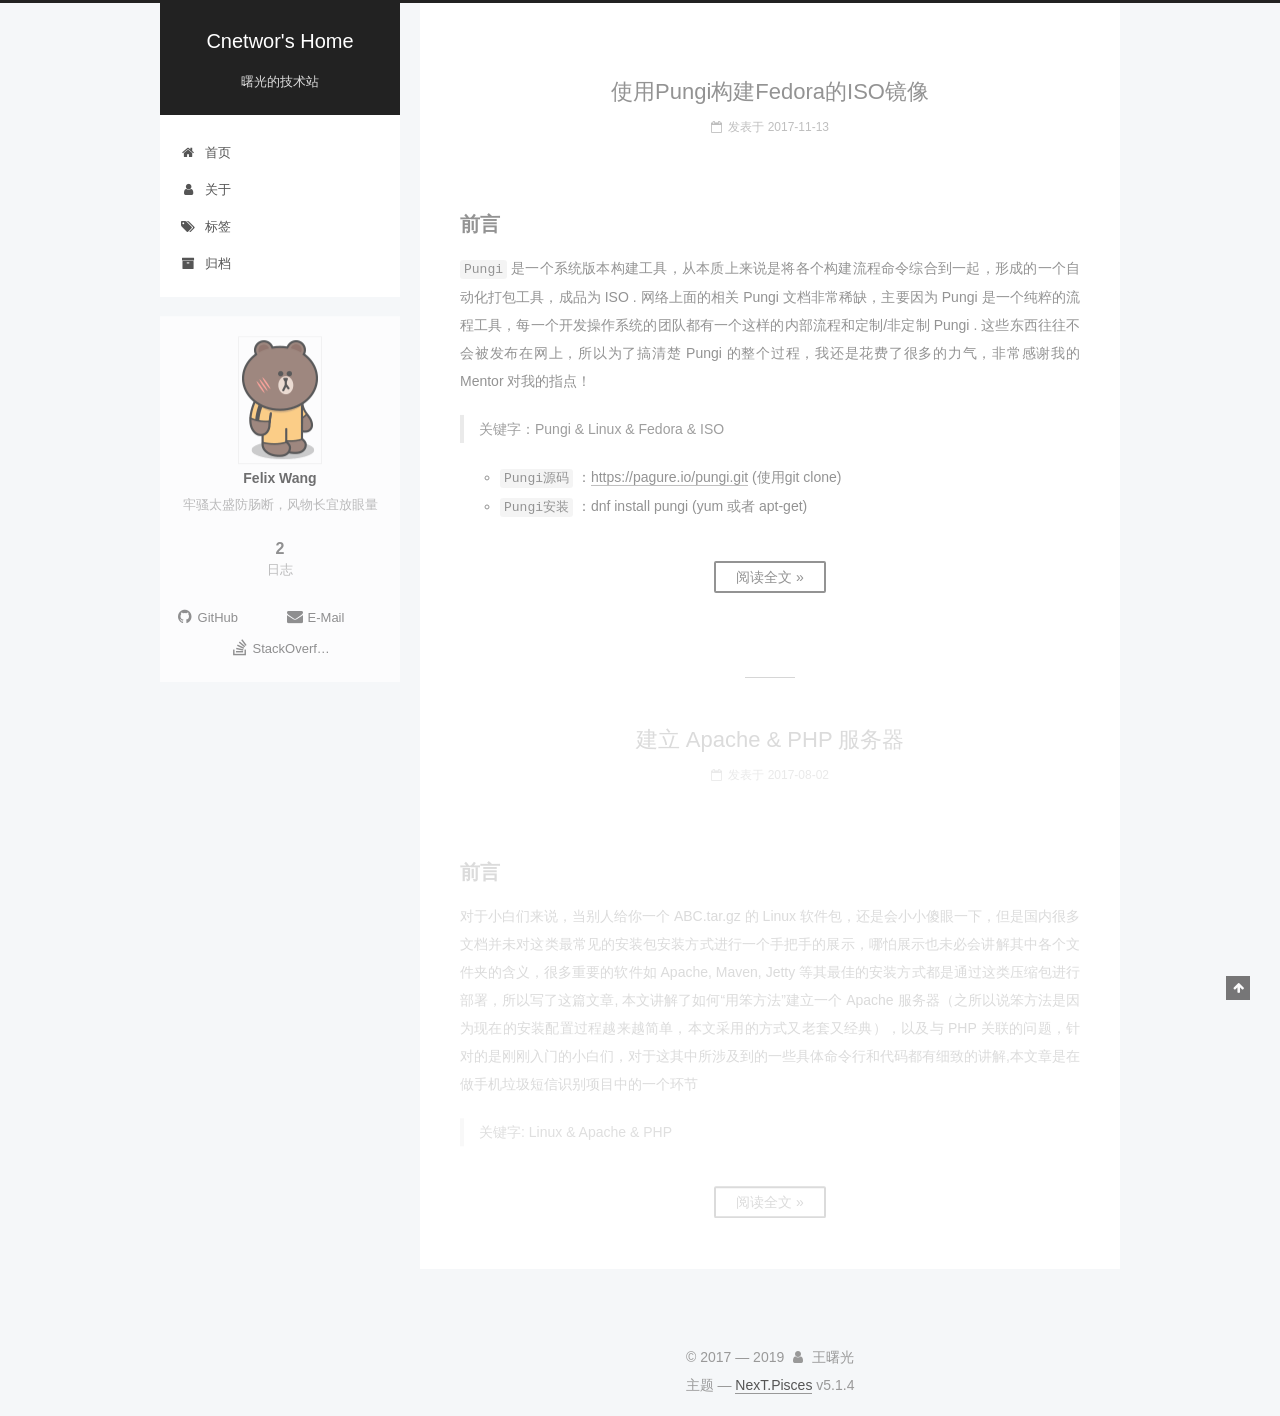
==== commit 9facec5d: "Site updated: 2019-03-30 19:29:08" ====
--- a/index.html
+++ b/index.html
@@ -53,13 +53,13 @@
 <link href="/css/main.css?v=5.1.4" rel="stylesheet" type="text/css">
 
 
-  <link rel="apple-touch-icon" sizes="180x180" href="/images/apple-touch-icon-next.png?v=5.1.4">
-
-
-  <link rel="icon" type="image/png" sizes="32x32" href="/images/favicon.png?v=5.1.4">
-
-
-  <link rel="icon" type="image/png" sizes="16x16" href="/images/favicon.png?v=5.1.4">
+  <link rel="apple-touch-icon" sizes="180x180" href="/images/mongkey-brown.png?v=5.1.4">
+
+
+  <link rel="icon" type="image/png" sizes="32x32" href="/images/dragon-brown.png?v=5.1.4">
+
+
+  <link rel="icon" type="image/png" sizes="16x16" href="/images/dragon-brown.png?v=5.1.4">
 
 
   <link rel="mask-icon" href="/images/logo.svg?v=5.1.4" color="#222">
@@ -81,13 +81,13 @@
 
 <meta name="description" content="牢骚太盛防肠断，风物长宜放眼量">
 <meta property="og:type" content="website">
-<meta property="og:title" content="Cnetwork‘s Home">
+<meta property="og:title" content="Cnetwor&#39;s Home">
 <meta property="og:url" content="http://cnetwork.github.io/index.html">
-<meta property="og:site_name" content="Cnetwork‘s Home">
+<meta property="og:site_name" content="Cnetwor&#39;s Home">
 <meta property="og:description" content="牢骚太盛防肠断，风物长宜放眼量">
 <meta property="og:locale" content="zh-Hans">
 <meta name="twitter:card" content="summary">
-<meta name="twitter:title" content="Cnetwork‘s Home">
+<meta name="twitter:title" content="Cnetwor&#39;s Home">
 <meta name="twitter:description" content="牢骚太盛防肠断，风物长宜放眼量">
 
 
@@ -98,7 +98,7 @@
     root: '/',
     scheme: 'Pisces',
     version: '5.1.4',
-    sidebar: {"position":"left","display":"post","offset":12,"b2t":false,"scrollpercent":false,"onmobile":false},
+    sidebar: {"position":"left","display":"hide","offset":12,"b2t":false,"scrollpercent":false,"onmobile":false},
     fancybox: true,
     tabs: true,
     motion: {"enable":true,"async":false,"transition":{"post_block":"fadeIn","post_header":"slideDownIn","post_body":"slideDownIn","coll_header":"slideLeftIn","sidebar":"slideUpIn"}},
@@ -124,7 +124,7 @@
 
 
 
-  <title>Cnetwork‘s Home</title>
+  <title>Cnetwor's Home</title>
   
 
 
@@ -155,7 +155,7 @@
     <div class="custom-logo-site-title">
       <a href="/" class="brand" rel="start">
         <span class="logo-line-before"><i></i></span>
-        <span class="site-title">Cnetwork‘s Home</span>
+        <span class="site-title">Cnetwor's Home</span>
         <span class="logo-line-after"><i></i></span>
       </a>
     </div>
@@ -257,11 +257,11 @@
     <span hidden itemprop="author" itemscope itemtype="http://schema.org/Person">
       <meta itemprop="name" content="Felix Wang">
       <meta itemprop="description" content>
-      <meta itemprop="image" content="/images/avatar.gif">
+      <meta itemprop="image" content="/images/bruce-brown.png">
     </span>
 
     <span hidden itemprop="publisher" itemscope itemtype="http://schema.org/Organization">
-      <meta itemprop="name" content="Cnetwork‘s Home">
+      <meta itemprop="name" content="Cnetwor's Home">
     </span>
 
     
@@ -388,11 +388,11 @@
     <span hidden itemprop="author" itemscope itemtype="http://schema.org/Person">
       <meta itemprop="name" content="Felix Wang">
       <meta itemprop="description" content>
-      <meta itemprop="image" content="/images/avatar.gif">
+      <meta itemprop="image" content="/images/bruce-brown.png">
     </span>
 
     <span hidden itemprop="publisher" itemscope itemtype="http://schema.org/Organization">
-      <meta itemprop="name" content="Cnetwork‘s Home">
+      <meta itemprop="name" content="Cnetwor's Home">
     </span>
 
     
@@ -532,6 +532,8 @@
         <div class="site-overview">
           <div class="site-author motion-element" itemprop="author" itemscope itemtype="http://schema.org/Person">
             
+              <img class="site-author-image" itemprop="image" src="/images/bruce-brown.png" alt="Felix Wang">
+            
               <p class="site-author-name" itemprop="name">Felix Wang</p>
               <p class="site-description motion-element" itemprop="description">牢骚太盛防肠断，风物长宜放眼量</p>
           </div>
@@ -558,6 +560,28 @@
           
 
           
+            <div class="links-of-author motion-element">
+                
+                  <span class="links-of-author-item">
+                    <a href="https://github.com/cnetwork" target="_blank" title="GitHub">
+                      
+                        <i class="fa fa-fw fa-github"></i>GitHub</a>
+                  </span>
+                
+                  <span class="links-of-author-item">
+                    <a href="mailto:buaa_wsg@163.com" target="_blank" title="E-Mail">
+                      
+                        <i class="fa fa-fw fa-envelope"></i>E-Mail</a>
+                  </span>
+                
+                  <span class="links-of-author-item">
+                    <a href="https://stackoverflow.com/cnetwork" target="_blank" title="StackOverflow">
+                      
+                        <i class="fa fa-fw fa-stack-overflow"></i>StackOverflow</a>
+                  </span>
+                
+            </div>
+          
 
           
           
@@ -588,17 +612,13 @@
   <span class="with-love">
     <i class="fa fa-user"></i>
   </span>
-  <span class="author" itemprop="copyrightHolder">Felix Wang</span>
+  <span class="author" itemprop="copyrightHolder">王曙光</span>
 
   
 </div>
 
 
-  <div class="powered-by">由 <a class="theme-link" target="_blank" href="https://hexo.io">Hexo</a> 强力驱动</div>
-
-
-
-  <span class="post-meta-divider">|</span>
+
 
 
 
--- a/css/main.css
+++ b/css/main.css
@@ -1823,7 +1823,7 @@
   width: 4px;
   height: 4px;
   border-radius: 50%;
-  background: #eeff0d;
+  background: #42ffff;
 }
 .links-of-blogroll {
   font-size: 13px;
